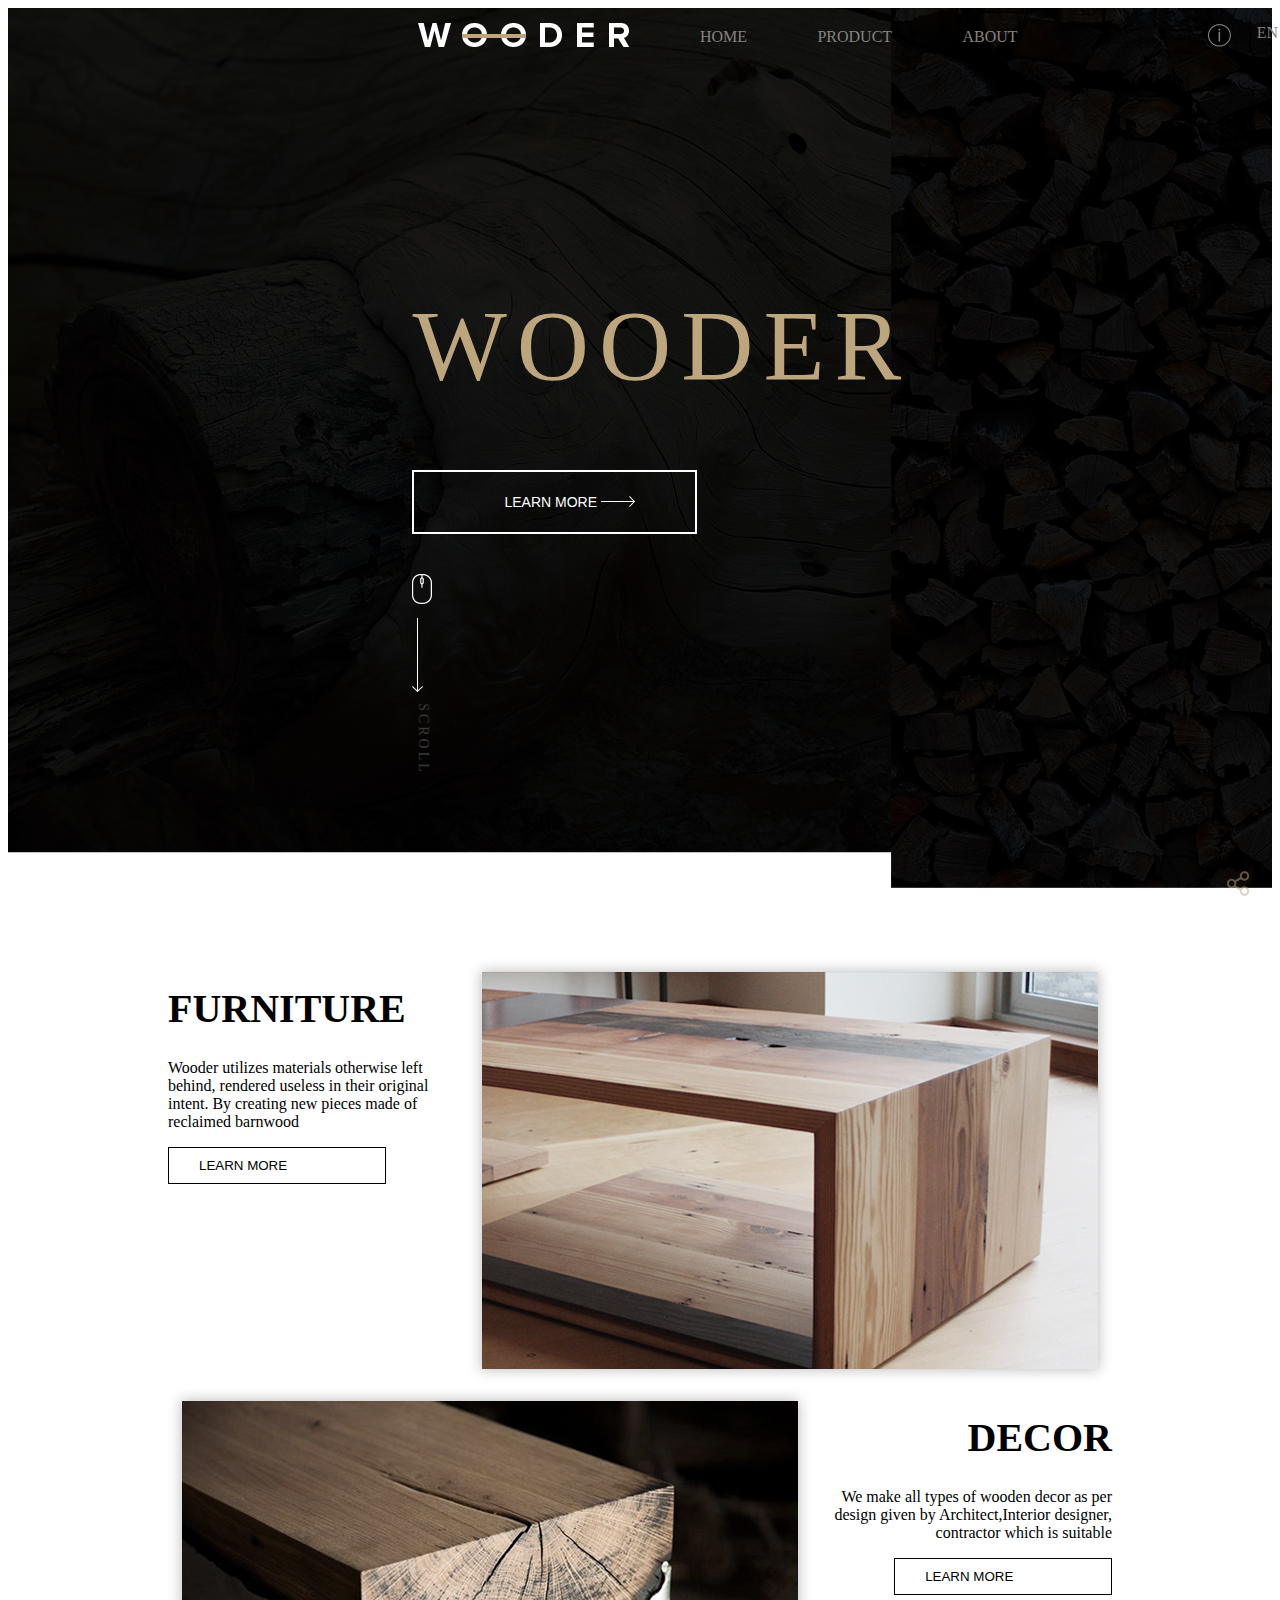
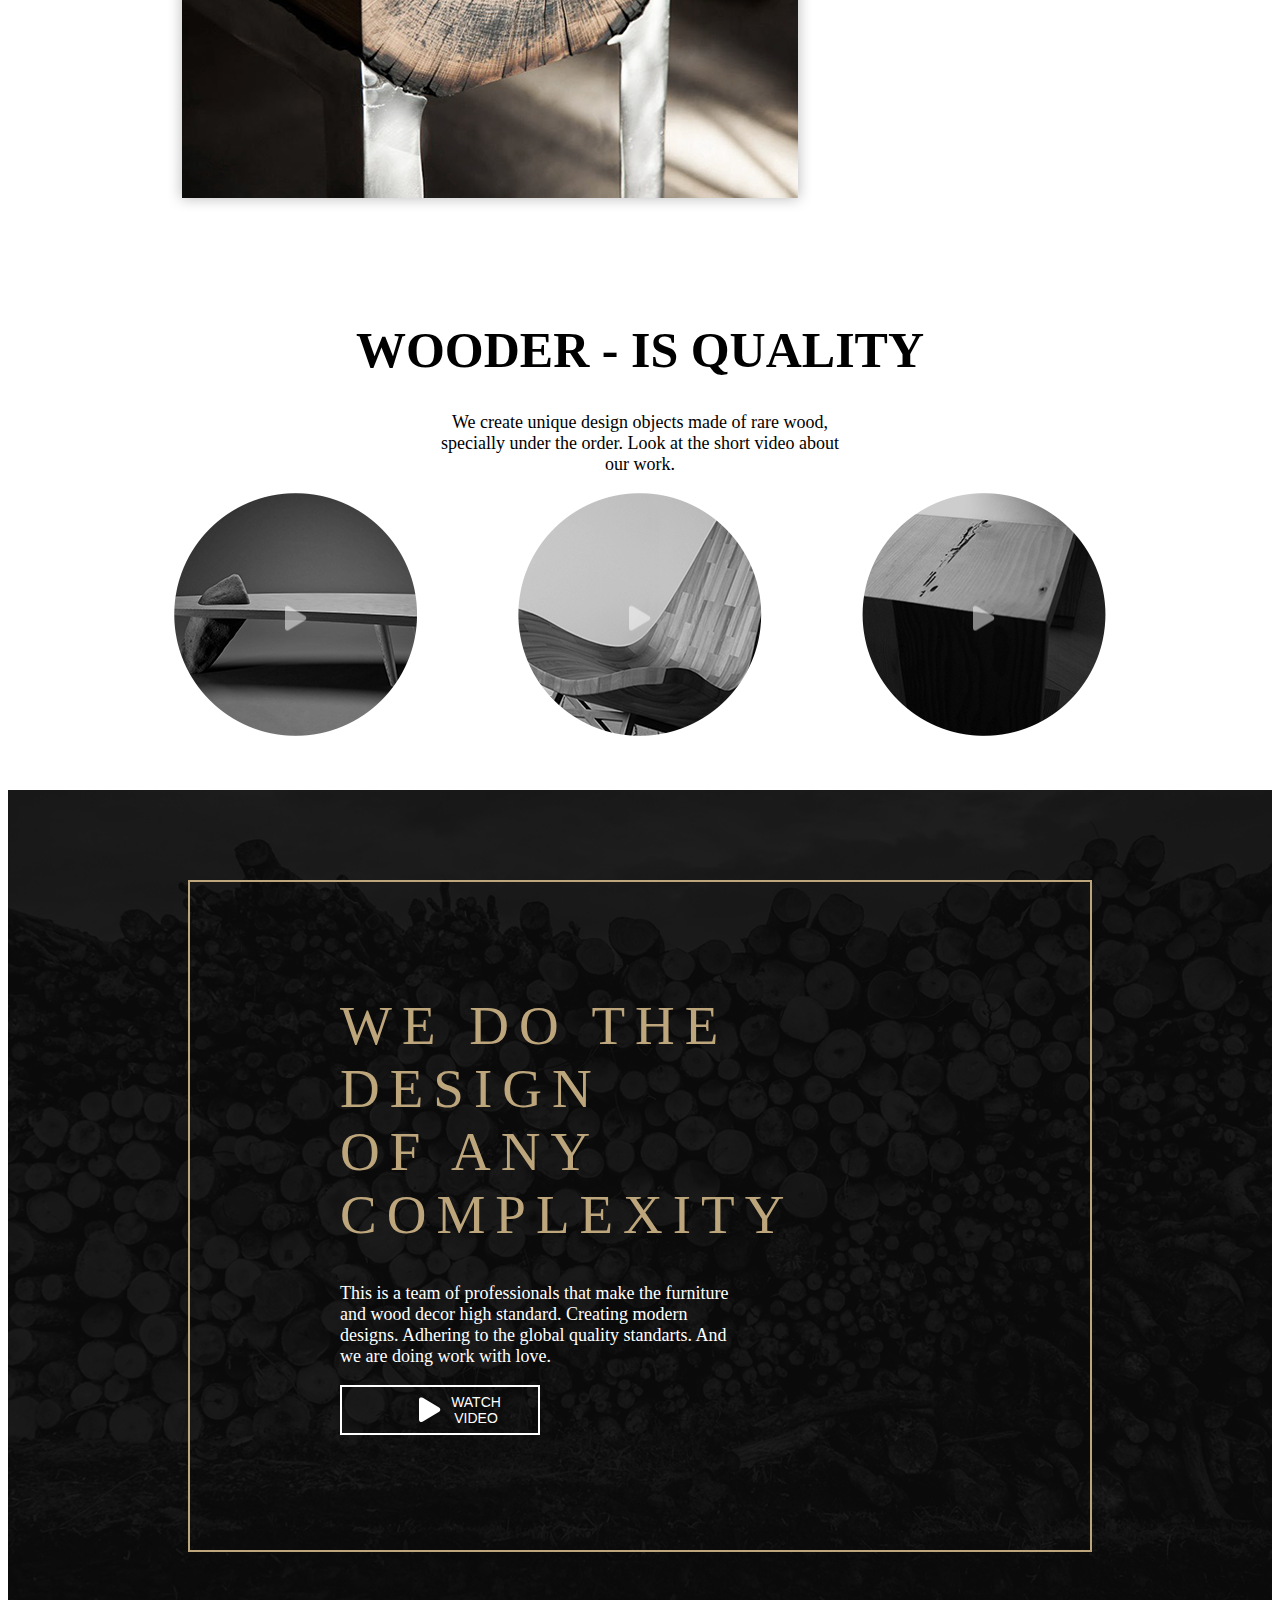
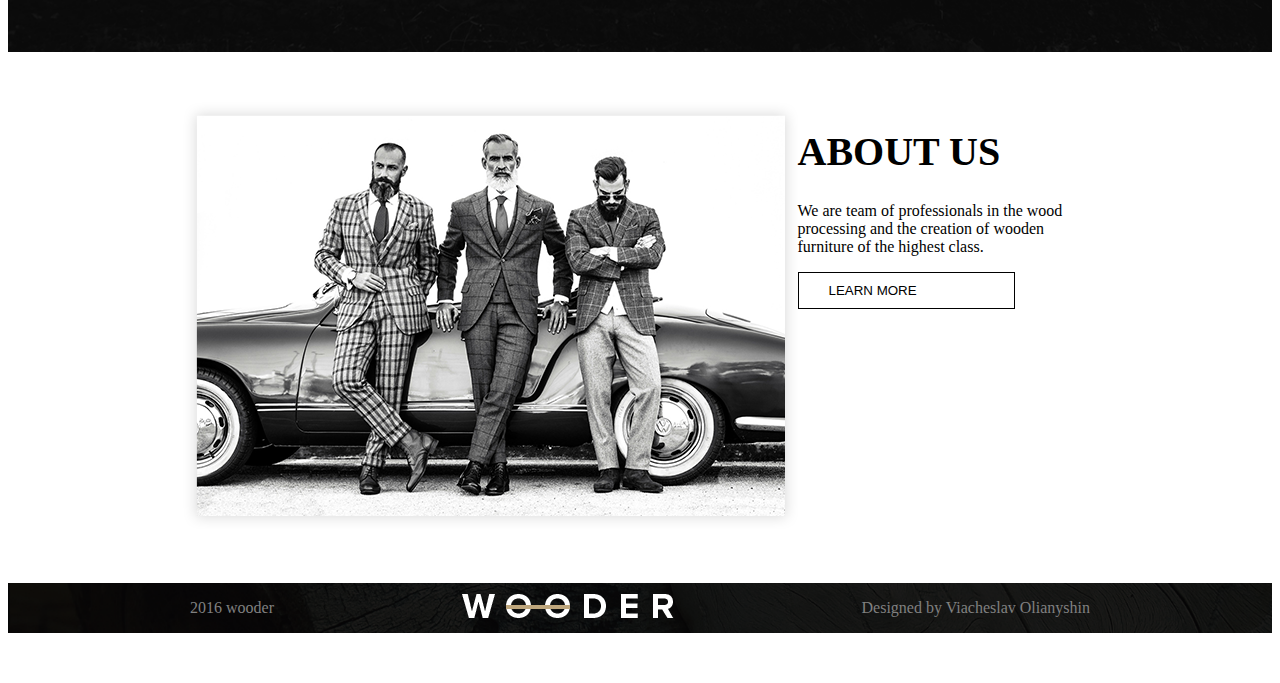
==== 5/index.html @ 378056e7 "some font changes" ====
<!DOCTYPE html>
<html lang="en">
<head>
    <meta charset="UTF-8">
    <meta name="viewport" content="width=device-width, initial-scale=1.0">
    <title>Document</title>
    <link rel="stylesheet" href="style/css/about.css">
    <link rel="stylesheet" href="style/css/features.css">
    <link rel="stylesheet" href="style/css/global.css">
    <link rel="stylesheet" href="style/css/video.css">
    <link rel="stylesheet" href="style/css/videos.css">
    <link rel="stylesheet" href="style/css/footer.css">
    <link rel="stylesheet" href="style/css/header.css">
</head>
<body>
   
   
    <header class="header">
        <div class="container">
            <nav class="nav__bar">
                <div class="header__left">
                    <a href="#" class="header__logo">
                        <img src="img/logo.png" alt="">        
                    </a>
                    <a href="#" class="nav__link">Home</a>
                    <a href="#" class="nav__link">Product</a>
                    <a href="#" class="nav__link">About</a>
                </div>
                <div class="header__right">
                    <a href="#" class="info__logo">
                        <img src="img/info44.png" alt="info44">
                    </a>
                    <div class="language">
                        EN
                        <img src="img/triangle.png" alt="triangle">
                    </div>
                </div>
            </nav>
            <div class="burger-menu">
                <img class="burger-ico" src="img/menu.png" alt="">
            </div>
        </div>
    </header>
   
    <section class="header__content">
        <div class="container">
            <h1 class="content__tittle">wooder</h1>
            <button class="content__btn">
                learn more
                <img src="img/btn-arrow.png" alt="btn-arrow">
            </button>
            <div class="mouse__ico">
                <img src="img/mouse-ico.png" alt="">
            </div>
            <div class="mouse__arrow">
                <img src="img/arrow-ico.png" alt="">
            </div>
            <div class="mouse__scroll">
                scroll
            </div>
        </div>
        <a href="#" class="share__ico">
            <img src="img/share-ico.png" alt="share-ico">
        </a>
    </section>
   
    <section class="features">
        <div class="feature__items">
            <div class="f-item">
                <div class="content">
                    <h1 class="tittle">
                        furniture
                    </h1>
                    <p class="paragraph">
                        Wooder utilizes materials otherwise left behind, rendered useless in their original intent. By creating new pieces made of reclaimed barnwood
                    </p>
                    <button class="content--btn btn1">
                        learn more
                        <img src="img/btn-arrow.png" alt="">
                    </button>    
                </div>
                <div class="background">
                    <img src="img/furniture-1.png" alt="">
                </div>
            </div>
            
            <div class="f-item">
                <div class="background">
                    <img src="img/decor-img.png" alt="">
                </div>
                <div class="content c-2">
                    <h1 class="tittle">
                        decor
                    </h1>
                    <p class="paragraph">
                        We make all types of wooden decor as per design given by Architect,Interior designer, contractor which is suitable
                    </p>
                    <button class="content--btn btn1">
                        learn more
                        <img src="img/btn-arrow.png" alt="">
                    </button>    
                </div>
            </div>
        </div>
    </section>

    <section class="videos">
        <div class="videos-content">
            <h1 class="videos-tittle">wooder - is quality</h1>
            <p class="videos-paragraph">
                We create unique design objects made of rare wood, specially under the order. Look at the short video about our work.
            </p>
        </div>
        <div class="three-items">
            <div class="item">
                <img src="img/rounded-img-1.png" alt="">
                <div class="overlay">
                    <a href="#" class="play-icon">
                        <img src="img/play-ico.png" alt="">
                    </a>
                </div>
            </div>
            <div class="item">
                <img src="img/rounded-img-2.png" alt="">
                <div class="overlay">
                    <a href="#" class="play-icon">
                        <img src="img/play-ico.png" alt="">
                    </a>
                </div>
            </div>
            <div class="item">
                <img src="img/rounded-img-3.png" alt="" class="video-image" >
                <div class="overlay">
                    <a href="#" class="play-icon">
                        <img src="img/play-ico.png" alt="">
                    </a>
                </div>
            </div>
        </div>
    </section>

    <section class="video">
        <div class="video-content">
            <h1 class="content__tittle">
                we do the design <br> of any complexity
            </h1>
            <p class="content__parapgraph">
                This is a team of professionals that make the furniture and wood decor high standard. Creating modern designs. Adhering to the global  quality standarts. And we are doing work with love.
            </p>
            <button class="content__btn">
                <img src="img/play-ico.png" alt="" class="play-ico">
                watch video
            </button>
        </div>
    </section>

    <section class="about">
        <div class="f-item">
            <div class="background">
                <img src="img/mans.png" alt="">
            </div>
            <div class="content">
                <h1 class="tittle">
                    About us
                </h1>
                <p class="paragraph">
                    We are team of professionals in the wood processing and the creation of wooden furniture of the highest class. 
                </p>
                <button class="content--btn btn1">
                    learn more
                    <img src="img/btn-arrow.png" alt="">
                </button>    
            </div>
        </div>
    </section>

    <footer class="footer">
		<div class="footer-items">
				<div class="footer__year">2016 wooder</div>
				<div class="footer__logo"><img src="img/logo.png" alt="logo"></div>
				<div class="footer__design">Designed by Viacheslav Olianyshin</div>
			</div>
    </footer>
</body>
</html>
---- 5/style/css/about.css ----
/* No CSS *//*# sourceMappingURL=about.css.map */
---- 5/style/css/features.css ----
.features {
  margin-top: 50px;
  margin-bottom: 50px;
}

.f-item {
  display: -webkit-box;
  display: -ms-flexbox;
  display: flex;
  -webkit-box-pack: center;
      -ms-flex-pack: center;
          justify-content: center;
}

.content {
  width: 300px;
  display: block;
}

.content--btn {
  border: 1px solid white;
  background: none;
  padding: 10px 30px;
  padding-right: 60px;
  text-decoration: none;
  -webkit-transition: 0.8s;
  transition: 0.8s;
  border-color: black;
  text-transform: uppercase;
  cursor: pointer;
}

.tittle {
  text-transform: uppercase;
  font-size: 40px;
}

.c-2 {
  text-align: right;
}

@media only screen and (max-width: 768px) {
  .background {
    display: none;
  }
  .three-items {
    display: -webkit-box;
    display: -ms-flexbox;
    display: flex;
    -webkit-box-pack: center;
        -ms-flex-pack: center;
            justify-content: center;
    -webkit-box-orient: vertical;
    -webkit-box-direction: normal;
        -ms-flex-direction: column;
            flex-direction: column;
  }
}
/*# sourceMappingURL=features.css.map */
---- 5/style/css/global.css ----
/* No CSS *//*# sourceMappingURL=global.css.map */


@font-face{
    font-family: "ProximaNovaRegular";
    src: url(../fonts/ProximaNova-Regular.ttf);
  }
  @font-face{
    font-family: "ProximaNovaBold";
    src: url(../fonts/ProximaNova-Bold.ttf);
  }
---- 5/style/css/video.css ----
.video {
  background-image: url("../../img/wood-img.png");
  width: 100%;
  background-repeat-y: no-repeat;
  min-height: 700px;
  background-size: cover;
  background-position-x: center;
  margin-bottom: 50px;
  margin-top: 50px;
  position: relative;
  padding-bottom: 90px;
}

.video-content {
  position: relative;
  top: 90px;
  margin: 0 180px;
  margin-bottom: 0px;
  padding: 75px 150px;
  border: 2px solid #bea67c;
  margin-bottom: 100px;
}

.video-content h1 {
  padding-top: 0px;
  font-size: 55px;
  text-transform: uppercase;
  color: #bea67c;
}

.video-content p {
  font-size: 18px;
  width: 400px;
  color: white;
}

.video-content button {
  display: -webkit-box;
  display: -ms-flexbox;
  display: flex;
  -webkit-box-align: center;
      -ms-flex-align: center;
          align-items: center;
  width: 200px;
  height: 50px;
  -webkit-box-pack: center;
      -ms-flex-pack: center;
          justify-content: center;
  background: transparent;
  color: white;
  cursor: pointer;
}

.play-ico {
  margin: 10px;
}

@media only screen and (max-width: 768px) {
  .video-content h1 {
    padding-top: 0px;
    font-size: 30px;
    text-transform: uppercase;
    color: #bea67c;
  }
  .video-content p {
    font-size: 14px;
    width: 200px;
    color: white;
  }
  .video-content button {
    display: -webkit-box;
    display: -ms-flexbox;
    display: flex;
    -webkit-box-align: center;
        -ms-flex-align: center;
            align-items: center;
    width: 100px;
    height: 40px;
    -webkit-box-pack: center;
        -ms-flex-pack: center;
            justify-content: center;
    background: transparent;
    color: white;
  }
}
/*# sourceMappingURL=video.css.map */
---- 5/style/css/videos.css ----
.videos {
  display: -webkit-box;
  display: -ms-flexbox;
  display: flex;
  -webkit-box-pack: center;
      -ms-flex-pack: center;
          justify-content: center;
  -webkit-box-orient: vertical;
  -webkit-box-direction: normal;
      -ms-flex-direction: column;
          flex-direction: column;
  -webkit-box-align: center;
      -ms-flex-align: center;
          align-items: center;
  margin-top: 50px;
  margin-bottom: 50px;
}

.videos-content {
  padding-top: 40px;
  display: -webkit-box;
  display: -ms-flexbox;
  display: flex;
  -webkit-box-pack: center;
      -ms-flex-pack: center;
          justify-content: center;
  -webkit-box-orient: vertical;
  -webkit-box-direction: normal;
      -ms-flex-direction: column;
          flex-direction: column;
  -webkit-box-align: center;
      -ms-flex-align: center;
          align-items: center;
}

.videos-content h1 {
  text-align: center;
  text-transform: uppercase;
  font-size: 50px;
  margin: 15px auto;
}

.videos-content p {
  text-align: center;
  font-size: large;
  width: 400px;
}

.three-items {
  display: -webkit-box;
  display: -ms-flexbox;
  display: flex;
  -webkit-box-pack: center;
      -ms-flex-pack: center;
          justify-content: center;
}

.item {
  margin: 0 50px;
  position: relative;
  width: 100%;
  max-width: 400px;
}

.video-image {
  position: relative;
  width: 100%;
  max-width: 400px;
}

.overlay {
  position: absolute;
  top: 0;
  bottom: 0;
  left: 0;
  right: 0;
  height: 100%;
  width: 100%;
  opacity: .5;
  -webkit-transition: .3s ease;
  transition: .3s ease;
}

.overlay:hover {
  opacity: 1;
}

.play-icon {
  font-size: 100px;
  position: absolute;
  top: 50%;
  left: 50%;
  padding-bottom: 40px;
  -webkit-transform: translate(-50%, -50%);
          transform: translate(-50%, -50%);
  -ms-transform: translate(-50%, -50%);
  text-align: center;
}
/*# sourceMappingURL=videos.css.map */
---- 5/style/css/footer.css ----
.footer {
  display: -webkit-box;
  display: -ms-flexbox;
  display: flex;
  -webkit-box-pack: center;
      -ms-flex-pack: center;
          justify-content: center;
  background-image: url("../../img/footer-background.png");
  width: 100%;
  background-size: cover;
  background-repeat: no-repeat;
  height: 50px;
  margin-top: 50px;
  margin-bottom: 50px;
}

.footer-items {
  width: 900px;
  display: -webkit-box;
  display: -ms-flexbox;
  display: flex;
  -webkit-box-align: center;
      -ms-flex-align: center;
          align-items: center;
  -webkit-box-pack: justify;
      -ms-flex-pack: justify;
          justify-content: space-between;
  color: gray;
}
/*# sourceMappingURL=footer.css.map */
---- 5/style/css/header.css ----
/* Container */
.container {
  width: 100%;
  max-width: 68%;
}

/* Nav */
.nav__link {
  margin-left: 15px;
  text-transform: uppercase;
  text-decoration: none;
  color: #858382;
}

.nav__bar {
  display: -webkit-box;
  display: -ms-flexbox;
  display: flex;
  -webkit-box-pack: justify;
      -ms-flex-pack: justify;
          justify-content: space-between;
  -webkit-box-align: center;
      -ms-flex-align: center;
          align-items: center;
}

.burger-menu {
  width: 30px;
  height: 30px;
  display: none;
}

.burger-ico {
  display: block;
  max-width: 100%;
  height: auto;
}

.mouse__ico {
  padding-bottom: 10px;
}

.mouse__arrows {
  padding-left: 5px;
}

.mouse__scroll {
  position: absolute;
  text-transform: uppercase;
  -webkit-transform: rotate(90deg);
          transform: rotate(90deg);
  font-family: 'ProximaNovaBold';
  font-size: 14px;
  color: #3b3a3a;
  letter-spacing: 3px;
  margin-top: 35px;
  margin-left: -25px;
}

.share__ico {
  position: absolute;
  right: 30px;
  margin-top: 95vh;
}

/* Header */
.header {
  position: absolute;
  width: 100%;
  font-family: 'ProximaNovaBold';
  display: -webkit-box;
  display: -ms-flexbox;
  display: flex;
  -webkit-box-pack: end;
      -ms-flex-pack: end;
          justify-content: flex-end;
  padding: 15px 0;
  color: #858382;
}

.header__left {
  width: 600px;
  display: -webkit-box;
  display: -ms-flexbox;
  display: flex;
  -webkit-box-pack: justify;
      -ms-flex-pack: justify;
          justify-content: space-between;
  -webkit-box-align: center;
      -ms-flex-align: center;
          align-items: center;
}

.header__right {
  display: -webkit-box;
  display: -ms-flexbox;
  display: flex;
  width: 80px;
  -webkit-box-pack: justify;
      -ms-flex-pack: justify;
          justify-content: space-between;
}

.header__content {
  font-family: 'ProximaNovaBold';
  display: -webkit-box;
  display: -ms-flexbox;
  display: flex;
  -webkit-box-align: center;
      -ms-flex-align: center;
          align-items: center;
  -webkit-box-pack: end;
      -ms-flex-pack: end;
          justify-content: flex-end;
  background: url("../../img/header-back.png");
  background-repeat: no-repeat;
  background-size: cover;
  width: 100%;
  height: 100vh;
}

.content__tittle {
  text-transform: uppercase;
  font-size: 100px;
  font-weight: lighter;
  color: #bea67c;
  letter-spacing: 10px;
}

.content__btn {
  background-color: transparent;
  font-size: 14px;
  color: #fff;
  text-transform: uppercase;
  padding: 22px 60px 22px 90px;
  border: 2px solid #fff;
  outline: none;
  cursor: pointer;
  text-align: center;
  margin-bottom: 40px;
}

@media only screen and (max-width: 768px) {
  .nav__bar {
    display: none;
  }
}
/*# sourceMappingURL=header.css.map */
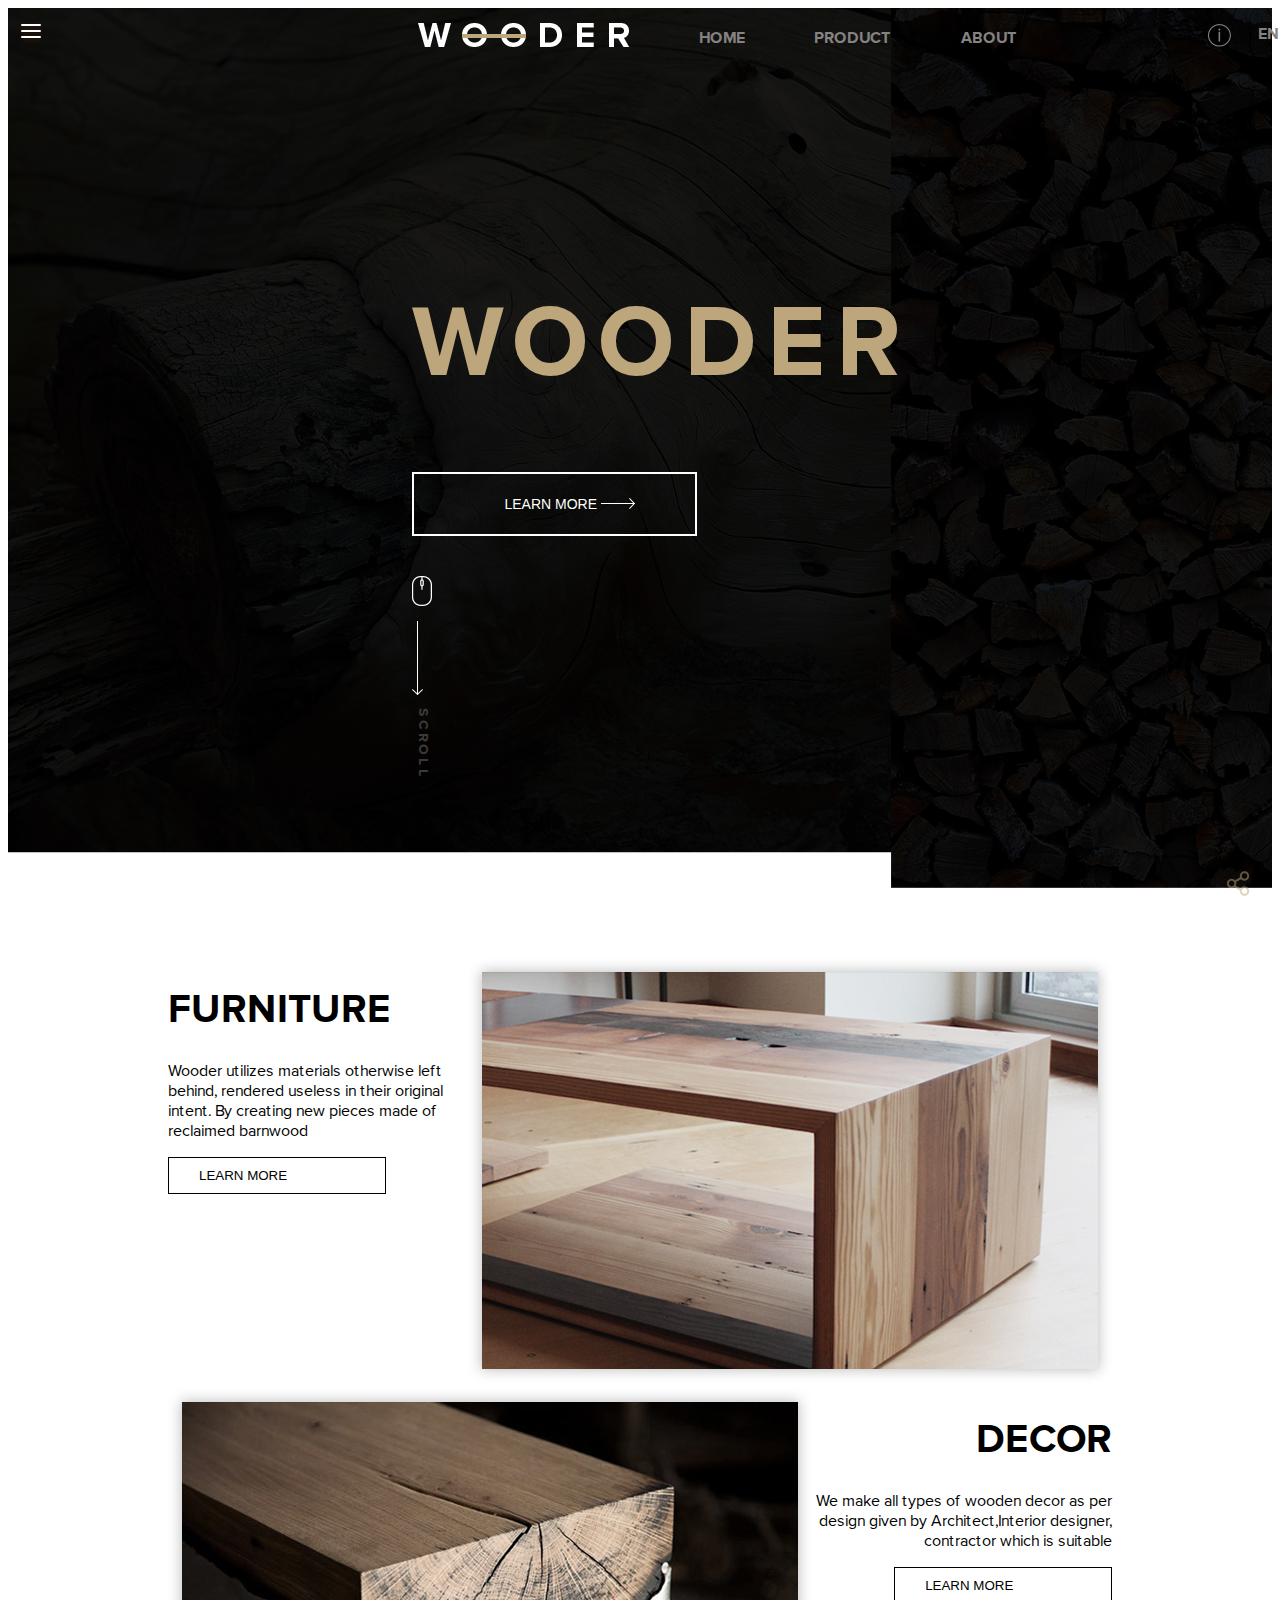
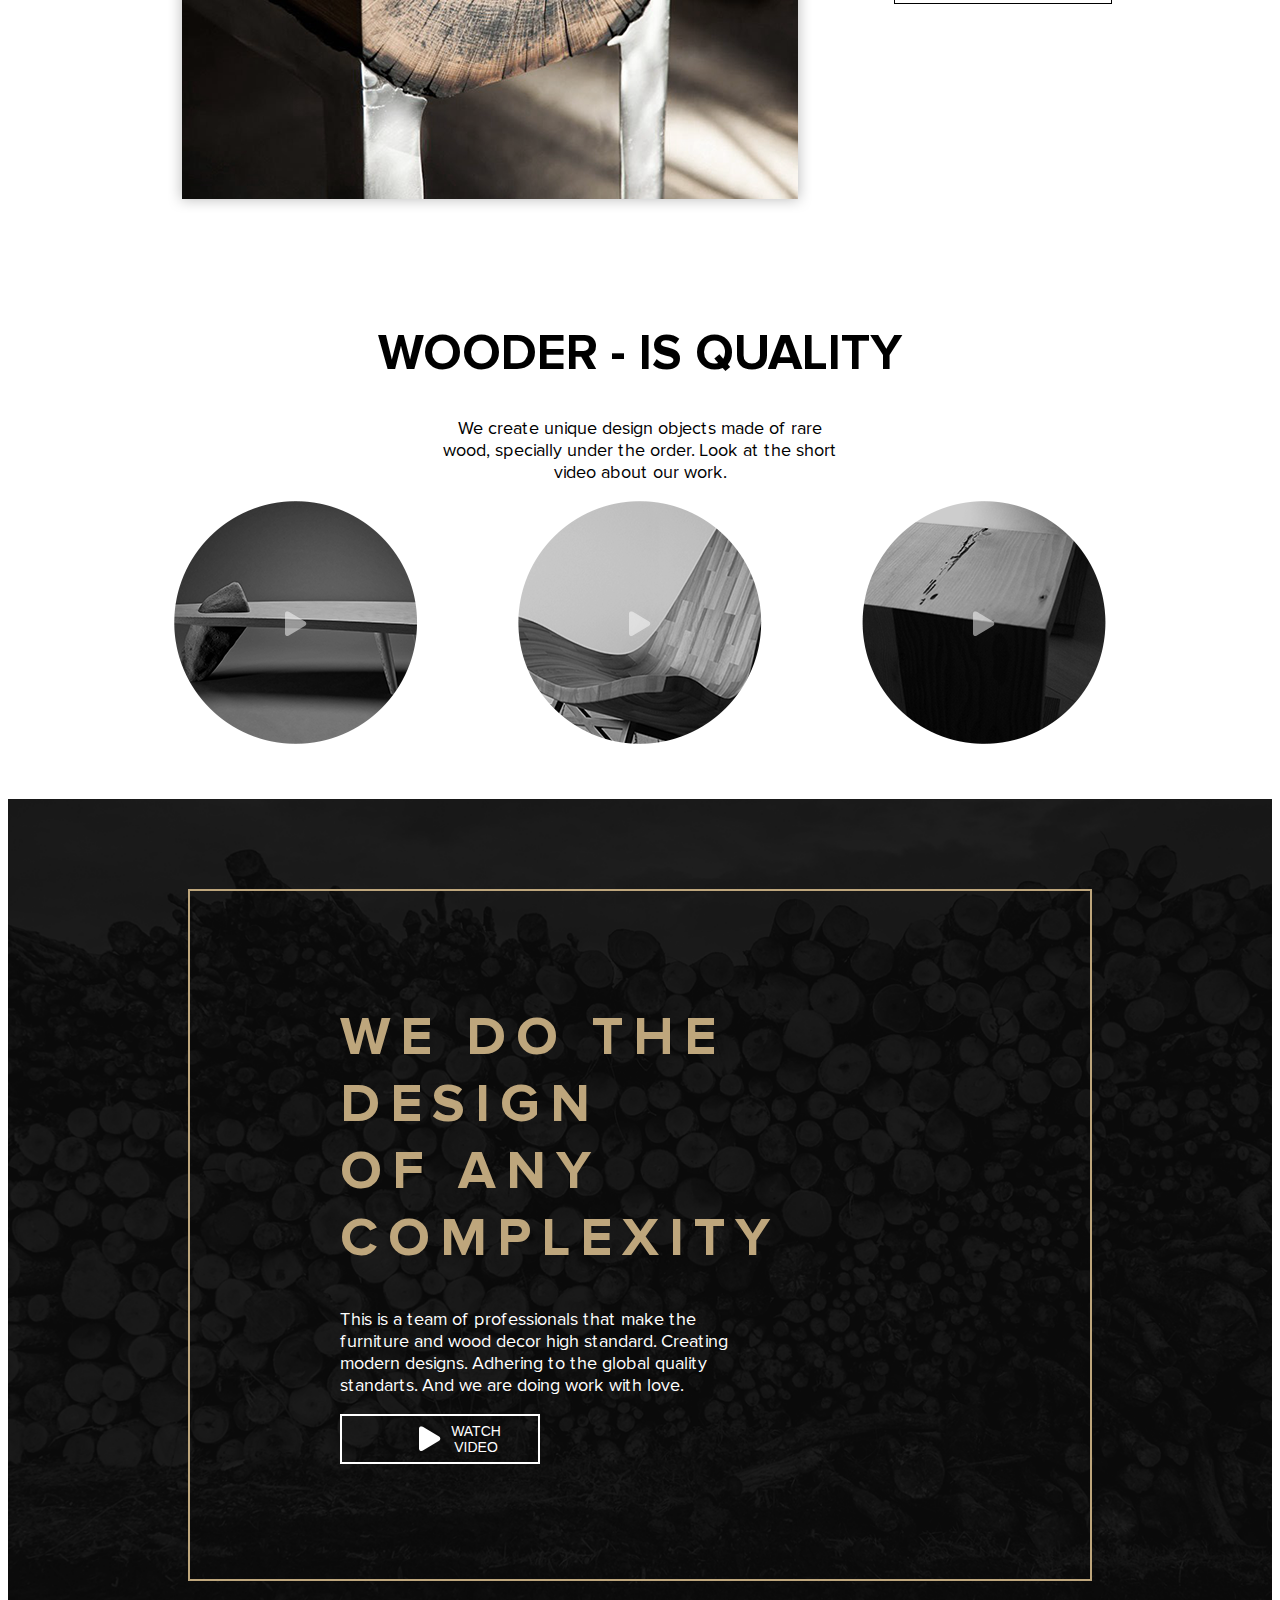
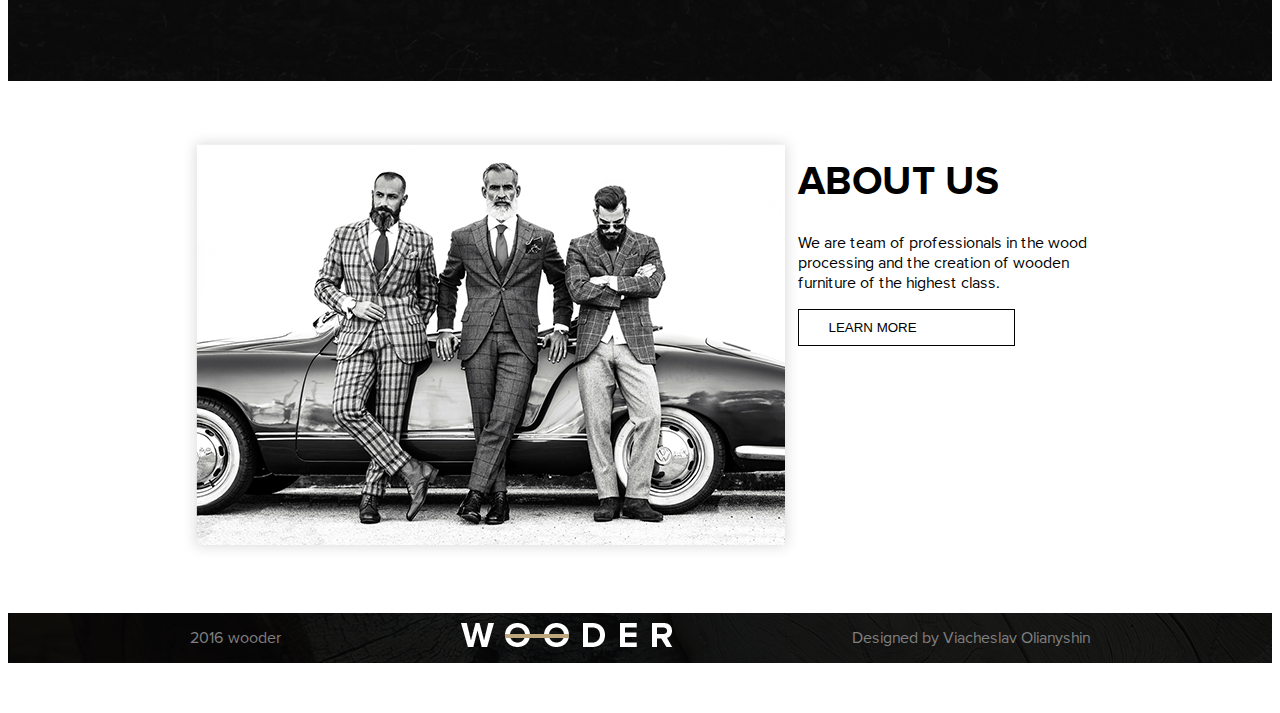
==== commit efc647a9: "last update 5 lab" ====
--- a/5/index.html
+++ b/5/index.html
@@ -10,12 +10,24 @@
     <link rel="stylesheet" href="style/css/video.css">
     <link rel="stylesheet" href="style/css/videos.css">
     <link rel="stylesheet" href="style/css/footer.css">
-    <link rel="stylesheet" href="style/css/header.css">
+    <!-- <link rel="stylesheet" href="style/css/header.css"> -->
+    <link rel="stylesheet" href="style/scss/header.css">
+    <link rel="stylesheet" href="style/scss/modal.css">
 </head>
-<body>
+<body class="no-scroll">
    
    
     <header class="header">
+        <div class="menu-btn">
+            <div class="menu-btn__burger">
+            </div>
+            <div class="burger__items">
+                <a href="#" class="burger-item">item-1</a>
+                <a href="#" class="burger-item">item-2</a>
+                <a href="#" class="burger-item">item-3</a>
+            </div>
+        </div>
+
         <div class="container">
             <nav class="nav__bar">
                 <div class="header__left">
@@ -36,16 +48,13 @@
                     </div>
                 </div>
             </nav>
-            <div class="burger-menu">
-                <img class="burger-ico" src="img/menu.png" alt="">
-            </div>
         </div>
     </header>
    
     <section class="header__content">
         <div class="container">
             <h1 class="content__tittle">wooder</h1>
-            <button class="content__btn">
+            <button class="content__btn btn1">
                 learn more
                 <img src="img/btn-arrow.png" alt="btn-arrow">
             </button>
@@ -74,7 +83,7 @@
                     <p class="paragraph">
                         Wooder utilizes materials otherwise left behind, rendered useless in their original intent. By creating new pieces made of reclaimed barnwood
                     </p>
-                    <button class="content--btn btn1">
+                    <button class="content--btn btn1" type="button">
                         learn more
                         <img src="img/btn-arrow.png" alt="">
                     </button>    
@@ -147,7 +156,7 @@
             <p class="content__parapgraph">
                 This is a team of professionals that make the furniture and wood decor high standard. Creating modern designs. Adhering to the global  quality standarts. And we are doing work with love.
             </p>
-            <button class="content__btn">
+            <button class="content__btn btn1">
                 <img src="img/play-ico.png" alt="" class="play-ico">
                 watch video
             </button>
@@ -181,5 +190,64 @@
 				<div class="footer__design">Designed by Viacheslav Olianyshin</div>
 			</div>
     </footer>
+
+    <!-- <div class="modal">
+        <div class="modal__window">
+            <div class="modal__content">
+                <h1 class="modal__content-tittle">
+                    Lorem ipsum dolor sit amet.
+                </h1>
+                <div class="modal__content-img">
+                    <img src="img/chillout-1.jpg" alt="" class="left-img">
+                    <img src="img/chillout-2.jpg" alt="" class="central-img">
+                    <img src="img/chillout-3.jpg" alt="" class="right-img">
+                </div>
+                <p class="modal__content-paragraph">
+                    Phasellus quis sem elementum, semper velit vitae, lobortis velit. Quisque feugiat vitae elit bibendum fermentum. Aliquam erat volutpat. Aliquam ut magna eu massa blandit bibendum eu vitae massa. 
+                </p>
+                <button class="modal__content-close">
+                    close
+                </button>
+            </div>
+        </div>
+    </div> -->
+
+    <div class="modal activeM">
+        <div class="modal__dialog">
+            <button class="modal__close" type="button">
+                <img src="img/dialog-close.svg" alt="Close">
+            </button>
+            <div class="modal-work">    
+                <div class="modal-work__preview">
+                    <img src="https://placehold.it/780x780" alt="" class="modal-work__photo">
+                </div>
+                <div class="modal-work__content">
+                    <div class="modal-work__header">
+                        <h3 class="modal-work__tittle">
+                            project tittle
+                        </h3>
+                        <div class="modal-work__info">
+                            category | 2020
+                        </div>
+                    </div>
+
+                    <div class="modal-work__client">
+                        <div class="modal-work__client-tittle">Client</div>
+                        <div class="modal-work__client-company">Creative agency</div>
+                    </div>
+
+                    <div class="modal-work__text">
+                        <p>Lorem ipsum dolor sit, amet consectetur adipisicing elit. Sunt accusantium necessitatibus recusandae inventore cupiditate, eveniet illo cum rerum nobis. Totam amet sunt unde dignissimos officiis numquam sed pariatur similique quidem!</p>
+                        <br>
+                        <p>Lorem ipsum dolor sit amet consectetur adipisicing elit. Sapiente sequi animi cumque repellendus! Cum, numquam! Est animi, illo molestiae molestias accusantium doloremque temporibus, impedit totam minima iure nostrum eum necessitatibus.</p>
+                        <br>
+                        <p>Lorem ipsum dolor sit amet consectetur adipisicing elit. Veniam, dolorum magni. Inventore officia nesciunt aut adipisci veritatis, sapiente sit possimus accusantium, voluptas sunt magnam omnis velit nisi dicta nemo voluptate.</p>
+                    </div>
+                </div>
+            </div>
+        </div>
+    </div>
+
+    <script src="js/main.js"></script>
 </body>
 </html>--- a/5/style/css/features.css
+++ b/5/style/css/features.css
@@ -31,6 +31,7 @@
 }
 
 .tittle {
+  font-family: 'ProximaNovaBold';
   text-transform: uppercase;
   font-size: 40px;
 }
--- a/5/style/css/global.css
+++ b/5/style/css/global.css
@@ -1,11 +1,17 @@
 /* No CSS *//*# sourceMappingURL=global.css.map */
+
 
 
 @font-face{
     font-family: "ProximaNovaRegular";
-    src: url(../fonts/ProximaNova-Regular.ttf);
-  }
+    src: url(../../font/ProximaNova-Regular.ttf);
+}
   @font-face{
     font-family: "ProximaNovaBold";
-    src: url(../fonts/ProximaNova-Bold.ttf);
-  }+    src: url(../../font/ProximaNova-Bold.ttf);
+}
+
+
+body{
+  font-family: 'ProximaNovaRegular';
+}--- a/5/style/css/video.css
+++ b/5/style/css/video.css
@@ -22,6 +22,7 @@
 }
 
 .video-content h1 {
+  font-family: 'ProximaNovaBold';
   padding-top: 0px;
   font-size: 55px;
   text-transform: uppercase;
@@ -57,6 +58,7 @@
 
 @media only screen and (max-width: 768px) {
   .video-content h1 {
+    
     padding-top: 0px;
     font-size: 30px;
     text-transform: uppercase;
--- a/5/style/css/videos.css
+++ b/5/style/css/videos.css
@@ -34,6 +34,7 @@
 }
 
 .videos-content h1 {
+  font-family: 'ProximaNovaBold';
   text-align: center;
   text-transform: uppercase;
   font-size: 50px;
--- a/5/style/scss/header.css
+++ b/5/style/scss/header.css
@@ -0,0 +1,255 @@
+/* Container */
+.container {
+  width: 100%;
+  max-width: 68%;
+}
+
+/* Nav */
+.nav__link {
+  margin-left: 15px;
+  text-transform: uppercase;
+  text-decoration: none;
+  color: #858382;
+}
+
+.nav__bar {
+  display: -webkit-box;
+  display: -ms-flexbox;
+  display: flex;
+  -webkit-box-pack: justify;
+      -ms-flex-pack: justify;
+          justify-content: space-between;
+  -webkit-box-align: center;
+      -ms-flex-align: center;
+          align-items: center;
+}
+
+.mouse__ico {
+  padding-bottom: 10px;
+}
+
+.mouse__arrows {
+  padding-left: 5px;
+}
+
+.mouse__scroll {
+  position: absolute;
+  text-transform: uppercase;
+  -webkit-transform: rotate(90deg);
+          transform: rotate(90deg);
+  font-family: 'ProximaNovaBold';
+  font-size: 14px;
+  color: #3b3a3a;
+  letter-spacing: 3px;
+  margin-top: 35px;
+  margin-left: -25px;
+}
+
+.share__ico {
+  position: absolute;
+  right: 30px;
+  margin-top: 95vh;
+}
+
+/* Header */
+.header {
+  position: absolute;
+  width: 100%;
+  font-family: 'ProximaNovaBold';
+  display: -webkit-box;
+  display: -ms-flexbox;
+  display: flex;
+  -webkit-box-pack: end;
+      -ms-flex-pack: end;
+          justify-content: flex-end;
+  padding: 15px 0;
+  color: #858382;
+}
+
+.header__left {
+  width: 600px;
+  display: -webkit-box;
+  display: -ms-flexbox;
+  display: flex;
+  -webkit-box-pack: justify;
+      -ms-flex-pack: justify;
+          justify-content: space-between;
+  -webkit-box-align: center;
+      -ms-flex-align: center;
+          align-items: center;
+}
+
+.header__right {
+  display: -webkit-box;
+  display: -ms-flexbox;
+  display: flex;
+  width: 80px;
+  -webkit-box-pack: justify;
+      -ms-flex-pack: justify;
+          justify-content: space-between;
+}
+
+.header__content {
+  font-family: 'ProximaNovaBold';
+  display: -webkit-box;
+  display: -ms-flexbox;
+  display: flex;
+  -webkit-box-align: center;
+      -ms-flex-align: center;
+          align-items: center;
+  -webkit-box-pack: end;
+      -ms-flex-pack: end;
+          justify-content: flex-end;
+  background: url("../../img/header-back.png");
+  background-repeat: no-repeat;
+  background-size: cover;
+  width: 100%;
+  height: 100vh;
+}
+
+.content__tittle {
+  text-transform: uppercase;
+  font-size: 100px;
+  font-weight: lighter;
+  color: #bea67c;
+  letter-spacing: 10px;
+}
+
+.content__btn {
+  background-color: transparent;
+  font-size: 14px;
+  color: #fff;
+  text-transform: uppercase;
+  padding: 22px 60px 22px 90px;
+  border: 2px solid #fff;
+  outline: none;
+  cursor: pointer;
+  text-align: center;
+  margin-bottom: 40px;
+}
+
+.menu-btn {
+  position: absolute;
+  left: 10px;
+  top: 10px;
+  display: -webkit-box;
+  display: -ms-flexbox;
+  display: flex;
+  -webkit-box-pack: center;
+      -ms-flex-pack: center;
+          justify-content: center;
+  -webkit-box-align: center;
+      -ms-flex-align: center;
+          align-items: center;
+  width: 25px;
+  height: 25px;
+  cursor: pointer;
+  -webkit-transition: all .5s ease-in-out;
+  transition: all .5s ease-in-out;
+}
+
+.menu-btn__burger {
+  width: 20px;
+  height: 2px;
+  background: #fff;
+  border-radius: 5px;
+  -webkit-box-shadow: 0 2px 5px rgba(255, 101, 47, 0.2);
+          box-shadow: 0 2px 5px rgba(255, 101, 47, 0.2);
+  -webkit-transition: all .5s ease-in-out;
+  transition: all .5s ease-in-out;
+  z-index: 1000000;
+}
+
+.menu-btn__burger:before, .menu-btn__burger:after {
+  content: '';
+  position: absolute;
+  width: 20px;
+  height: 2px;
+  background: #fff;
+  border-radius: 1px;
+  -webkit-box-shadow: 0 2px 5px rgba(255, 101, 47, 0.2);
+          box-shadow: 0 2px 5px rgba(255, 101, 47, 0.2);
+  -webkit-transition: all .5s ease-in-out;
+  transition: all .5s ease-in-out;
+}
+
+.menu-btn__burger:before {
+  -webkit-transform: translateY(-6px);
+          transform: translateY(-6px);
+}
+
+.menu-btn__burger:after {
+  -webkit-transform: translateY(6px);
+          transform: translateY(6px);
+}
+
+.menu-btn.open .menu-btn__burger {
+  position: fixed;
+  -webkit-transform: translateX(-50px);
+          transform: translateX(-50px);
+  background: transparent;
+  -webkit-box-shadow: none;
+          box-shadow: none;
+}
+
+.menu-btn.open .menu-btn__burger::before {
+  -webkit-transform: rotate(45deg) translate(35px, -35px);
+          transform: rotate(45deg) translate(35px, -35px);
+}
+
+.menu-btn.open .menu-btn__burger::after {
+  -webkit-transform: rotate(-45deg) translate(35px, 35px);
+          transform: rotate(-45deg) translate(35px, 35px);
+}
+
+.burger__items {
+  width: 200px;
+  top: 10px;
+  z-index: 20;
+  position: fixed;
+  display: -webkit-box;
+  display: -ms-flexbox;
+  display: flex;
+  -webkit-box-orient: vertical;
+  -webkit-box-direction: normal;
+      -ms-flex-direction: column;
+          flex-direction: column;
+  border-color: white;
+  overflow-y: auto;
+  left: -100%;
+  background-color: #3b3a3a;
+  padding-top: 60px;
+  padding-bottom: 50px;
+  -webkit-transition: 0.2s;
+  transition: 0.2s;
+}
+
+.burger__items a {
+  text-decoration: none;
+  text-transform: uppercase;
+  padding: 10px;
+  text-transform: uppercase;
+  letter-spacing: 2px;
+  font-family: 'ProximaNovaRegular';
+  color: #fff;
+  border: .5px solid white;
+  border-right: none;
+  border-left: none;
+}
+
+.burger__items.active {
+  left: 10px;
+  background-color: black;
+}
+
+.burger__item:hover {
+  -webkit-filter: brightness(0.7);
+          filter: brightness(0.7);
+}
+
+@media only screen and (max-width: 768px) {
+  .nav__bar {
+    display: none;
+  }
+}
+/*# sourceMappingURL=header.css.map */--- a/5/style/scss/modal.css
+++ b/5/style/scss/modal.css
@@ -0,0 +1,117 @@
+.modal {
+  display: none;
+  font-family: 'ProximaNovaRegular';
+  width: 100%;
+  height: 100%;
+  padding: 1rem;
+  overflow: auto;
+  background-color: rgba(0, 0, 0, 0.808);
+  position: fixed;
+  top: 0;
+  left: 0;
+  z-index: 10000;
+}
+
+.modal h1, .modal h2, .modal h3, .modal h4, .modal h4, .modal h6,
+.modal p {
+  margin: 0;
+  top: 0;
+  left: 0;
+}
+
+.modal.show {
+  display: -webkit-box;
+  display: -ms-flexbox;
+  display: flex;
+}
+
+.activeM {
+  display: none;
+}
+
+.modal__dialog {
+  width: 100%;
+  max-width: 1200px;
+  margin: auto;
+  background-color: white;
+  position: relative;
+}
+
+.modal-work {
+  display: -webkit-box;
+  display: -ms-flexbox;
+  display: flex;
+}
+
+.modal-work__preview {
+  width: 65%;
+  position: relative;
+  overflow: hidden;
+}
+
+.modal-work__content {
+  width: 35%;
+  padding: 3.4rem 6.6rem 11.2rem 1.73rem;
+}
+
+.modal-work__photo {
+  position: absolute;
+  top: 50%;
+  left: 50%;
+  z-index: 1;
+  -webkit-transform: translate3d(-50%, -50%, 0);
+          transform: translate3d(-50%, -50%, 0);
+}
+
+.modal-work__tittle {
+  margin-bottom: .2rem;
+  font-weight: 700;
+  text-transform: uppercase;
+  font-size: 2.2rem;
+}
+
+.modal-work__info {
+  font-size: 1.2rem;
+  color: grey;
+  text-transform: uppercase;
+}
+
+.modal-work__client {
+  margin-bottom: 2.2rem;
+}
+
+.modal-work__client-tittle {
+  font-size: 1.06rem;
+  color: black;
+  font-weight: 700;
+  margin-bottom: 0.2rem;
+}
+
+.modal-work__client-tittle {
+  font-size: 0.94rem;
+  font-style: italic;
+  color: grey;
+}
+
+.modal__close {
+  width: 34px;
+  height: 39px;
+  padding: 0;
+  background: none;
+  border: 0;
+  cursor: pointer;
+  position: absolute;
+  top: .2rem;
+  right: 1rem;
+  z-index: 1;
+  -webkit-transition: -webkit-transform .2s linear;
+  transition: -webkit-transform .2s linear;
+  transition: transform .2s linear;
+  transition: transform .2s linear, -webkit-transform .2s linear;
+}
+
+.modal__close:hover {
+  -webkit-transform: translateY(-3px);
+          transform: translateY(-3px);
+}
+/*# sourceMappingURL=modal.css.map */